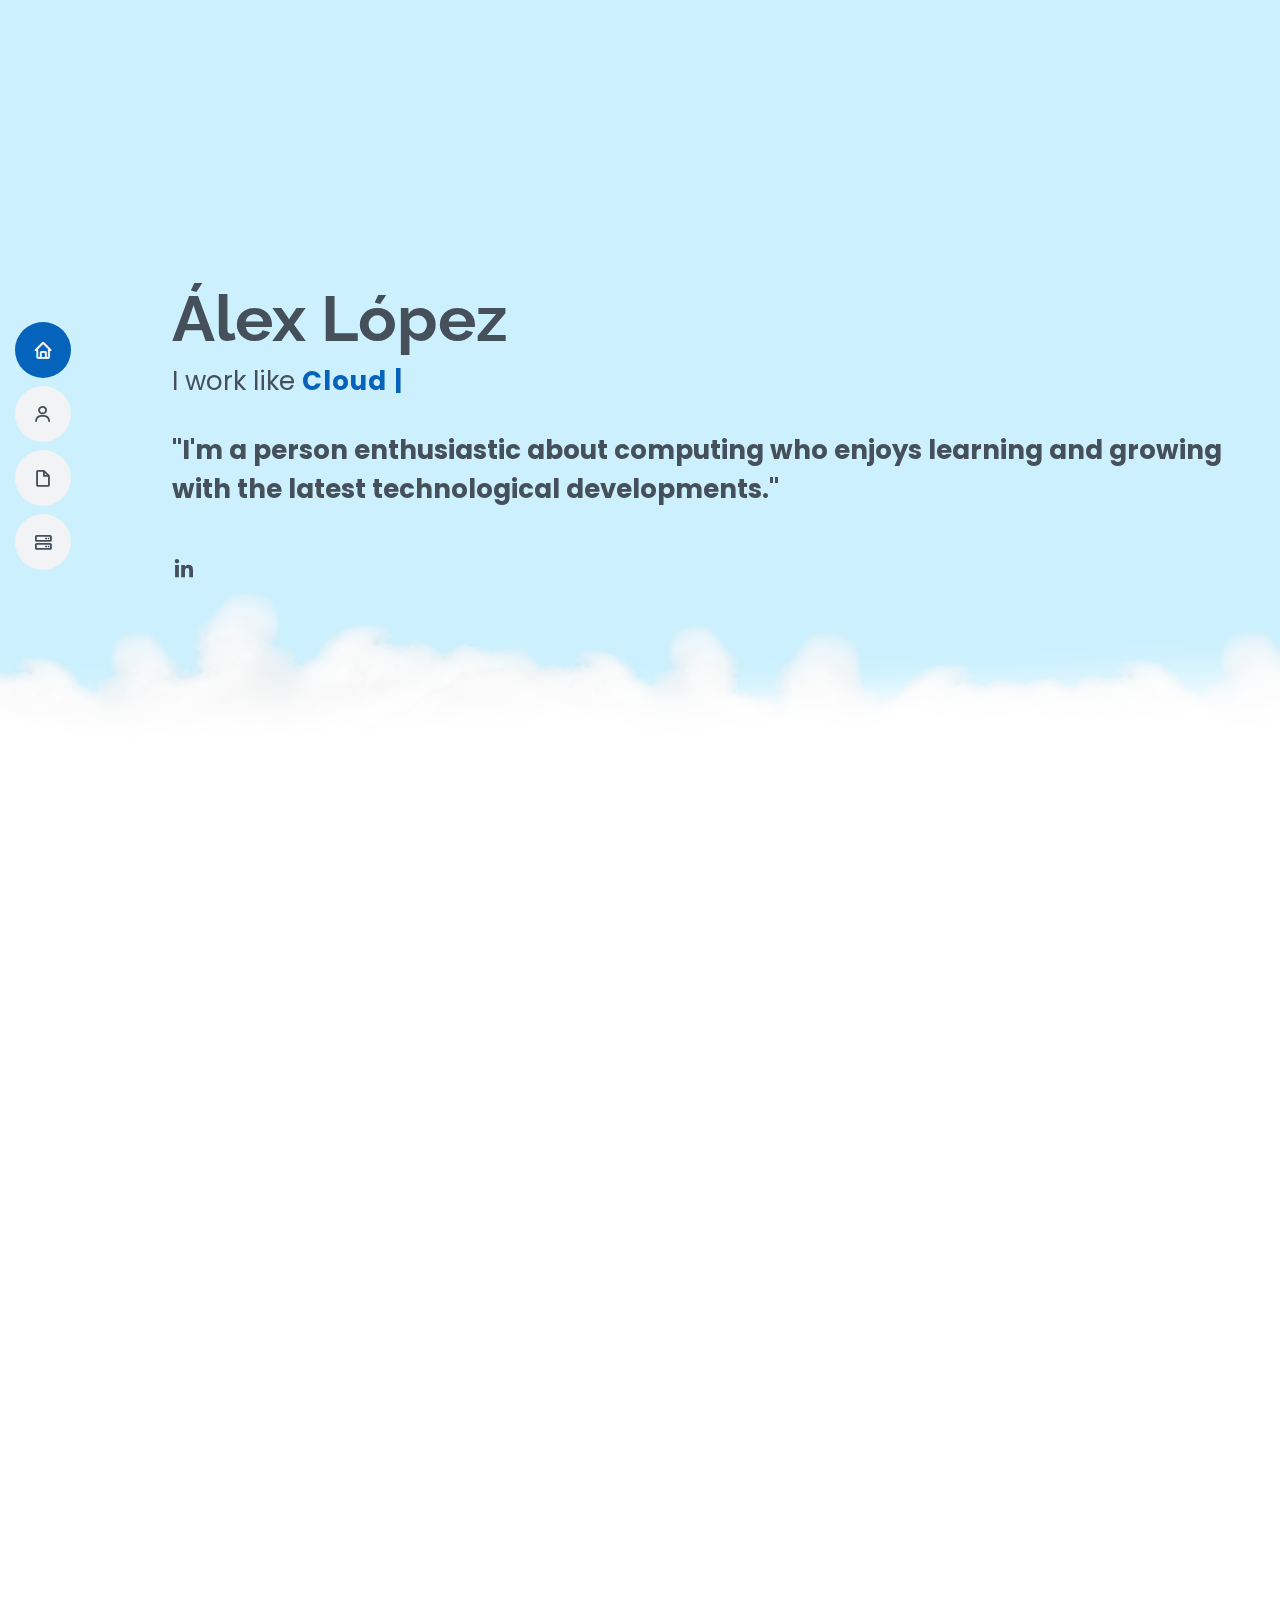
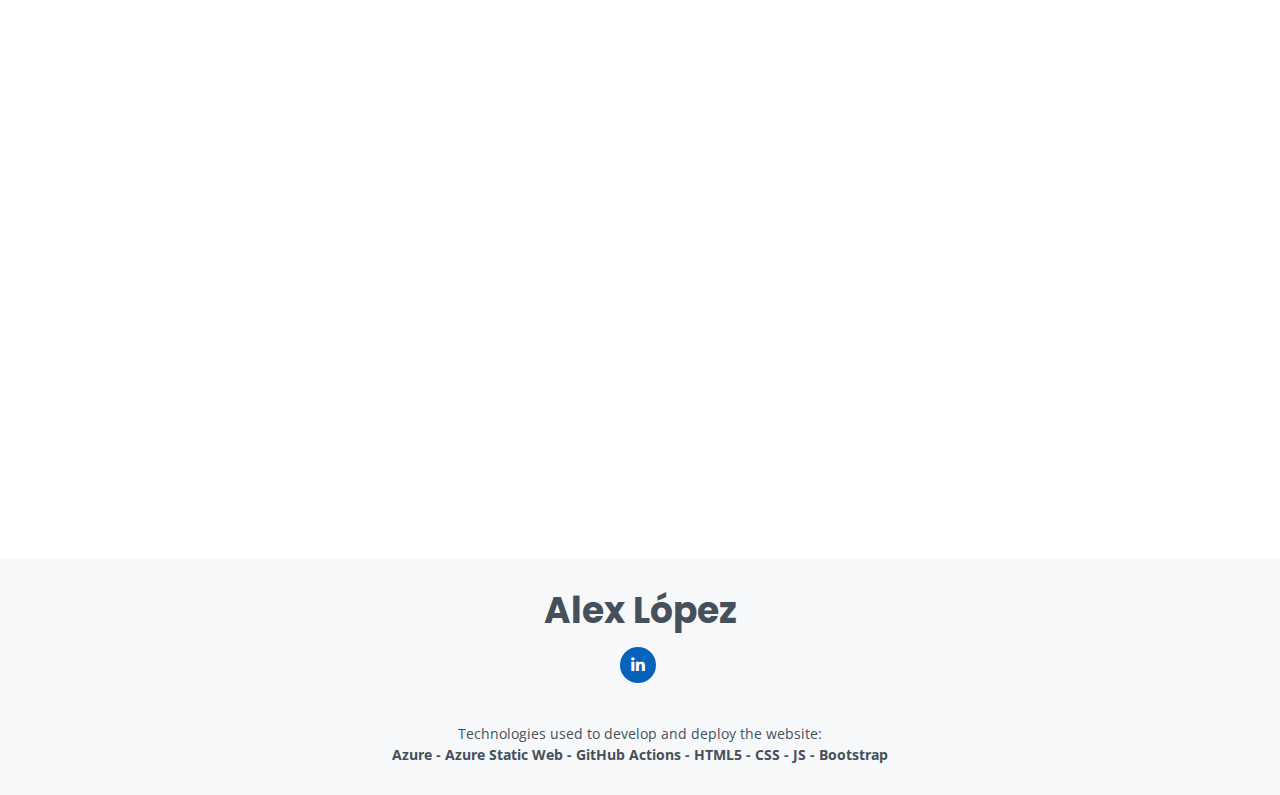
==== en/index.html @ 8ee9f68e "english version" ====
<!DOCTYPE html>
<html lang="en">

<head>
  <meta charset="utf-8">
  <meta content="width=device-width, initial-scale=1.0" name="viewport">

  <title>Alex - My Career</title>
  <meta content="" name="description">
  <meta content="" name="keywords">

  <!-- Favicons -->
  <link href="assets/img/favicon.png" rel="icon">
  <link href="assets/img/apple-touch-icon.png" rel="apple-touch-icon">

  <!-- Google Fonts -->
  <link href="https://fonts.googleapis.com/css?family=Open+Sans:300,300i,400,400i,600,600i,700,700i|Raleway:300,300i,400,400i,500,500i,600,600i,700,700i|Poppins:300,300i,400,400i,500,500i,600,600i,700,700i" rel="stylesheet">

  <!-- Vendor CSS Files -->
  <link href="assets/vendor/aos/aos.css" rel="stylesheet">
  <link href="assets/vendor/bootstrap/css/bootstrap.min.css" rel="stylesheet">
  <link href="assets/vendor/bootstrap-icons/bootstrap-icons.css" rel="stylesheet">
  <link href="assets/vendor/boxicons/css/boxicons.min.css" rel="stylesheet">
  <link href="assets/vendor/glightbox/css/glightbox.min.css" rel="stylesheet">
  <link href="assets/vendor/swiper/swiper-bundle.min.css" rel="stylesheet">

  <!-- Template Main CSS File -->
  <link href="assets/css/style.css" rel="stylesheet">

</head>

<body>

  <!-- ======= Mobile nav toggle button ======= -->
  <!-- <button type="button" class="mobile-nav-toggle d-xl-none"><i class="bi bi-list mobile-nav-toggle"></i></button> -->
  <i class="bi bi-list mobile-nav-toggle d-lg-none"></i>
  <!-- ======= Header ======= -->
  <header id="header" class="d-flex flex-column justify-content-center">

    <nav id="navbar" class="navbar nav-menu">
      <ul>
        <li><a href="#hero" class="nav-link scrollto active"><i class="bx bx-home"></i> <span>Inicio</span></a></li>
        <li><a href="#about" class="nav-link scrollto"><i class="bx bx-user"></i> <span>About me</span></a></li>
        <li><a href="#resume" class="nav-link scrollto"><i class="bx bx-file-blank"></i> <span>Summary</span></a></li>
        <li><a href="#services" class="nav-link scrollto"><i class="bx bx-server"></i> <span>Clients</span></a></li>
      
      </ul>
    </nav><!-- .nav-menu -->

  </header><!-- End Header -->

  <!-- ======= Hero Section ======= -->
  <section id="hero" class="d-flex flex-column justify-content-center">
    <div class="container" data-aos="zoom-in" data-aos-delay="100">
      <h1>Álex López</h1>
      <p>I work like <b> <span class="typed" data-typed-items="Cloud Engineer, Cloud Architect"></span></b></p>
      
      <div class="social-links">
        <p><b>"I'm a person enthusiastic about computing who enjoys learning and growing with the latest technological developments."</b></p><br> <br> 
        <a href="https://www.linkedin.com/in/alexlopeeez/" class="linkedin"><i class="bx bxl-linkedin"></i></a>
      </div><br>
    </div>
  </section><!-- End Hero -->
 

  <main id="main">

    <!-- ======= About Section ======= -->
    <section id="about" class="about">
      <div class="container" data-aos="fade-up">

        <div class="section-title">
          <h2>About me</h2>
        </div>

        <div class="row">
          <div class="col-lg-4">
            <img src="images/perfil.jpg" class="img-fluid" alt="">
          </div>
          <div class="col-lg-8 pt-4 pt-lg-0 content">
            <h3>Cloud Engineer & Architect</h3>
            <p class="fst-italic">
              I am a person who loves computing, enjoys learning and growing <br> with the latest technological developments. My goal is to develop and implement new architectures to current and new clients to increase and strengthen my knowledge in the cloud field.
            </p>
            <div class="row">
              <div class="col-lg-6">
                <ul>
                  <li><i class="bi bi-chevron-right"></i> <strong>Age: </strong> <span>27</span></li>
                  <li><i class="bi bi-chevron-right"></i> <strong>Website: </strong> <b><span>https://alexlopez.cloud</span></b></li>
                  <li><i class="bi bi-chevron-right"></i> <strong>City: </strong> <span>Barcelona</span></li>
                </ul>
              </div>
            </div>
            
          </div>
        </div>

      </div>
    </section><!-- End About Section -->

    <!-- ======= Certifications Section ======= -->
    <section id="facts" class="facts">
      <div class="container" data-aos="fade-up">

        <div class="section-title">
          <h2>Certifications</h2>
        </div>

 
          <center>
            <a href="https://www.credly.com/badges/01fa5ea0-a900-4f5b-8818-6e2129e21c71" title="HCTA0-003"><img src="images/terraform.png" alt="HCTA0-003-logo" height="120px" width="115px"></a>
            <a href="https://learn.microsoft.com/es-es/users/alexlopez-3442/credentials/d570cc03eaccaec3" title="AZ-900"><img src="images/az900.png" alt="az900-logo" height="110px" width="115px"></a>
            <a href="https://learn.microsoft.com/es-es/users/AlexLopez-3442/credentials/A94C7FD10663A4A2" title="AZ-104"> <img src="images/az104.png" alt="az104-logo" height="110px" width="115px"></a>
            <a href="https://learn.microsoft.com/es-es/users/alexlopez-3442/credentials/c91be4b3f3f4420e" title="AZ-304"><img src="images/az304.png" alt="az304-logo" height="110px" width="115px"></a>
          </center>



        

      </div>
    </section><!-- End Certification Section -->

    <!-- ======= Logros Section ======= -->
    <section id="facts" class="facts">
      <div class="container" data-aos="fade-up">

        <div class="section-title">
          <h2>Achievements</h2>
        </div>

        <div class="row">

          <div class="col-lg-3 col-md-6">
            <div class="count-box">
              <i class="bi bi-emoji-smile"></i>
              <span data-purecounter-start="0" data-purecounter-end="9" data-purecounter-duration="1" class="purecounter"></span>
              <p>Clients</p>
            </div>
          </div>

          <div class="col-lg-3 col-md-6 mt-5 mt-md-0">
            <div class="count-box">
              <i class="bi bi-journal-richtext"></i>
              <span data-purecounter-start="0" data-purecounter-end="45" data-purecounter-duration="1" class="purecounter"></span>
              <p>IT Projects</p>
            </div>
          </div>

          <div class="col-lg-3 col-md-6 mt-5 mt-lg-0">
            <div class="count-box">
              <i class="bi bi-headset"></i>
              <span data-purecounter-start="0" data-purecounter-end="6" data-purecounter-duration="1" class="purecounter"></span>
              <p>Years working on IT projects</p>
            </div>
          </div>

          <div class="col-lg-3 col-md-6 mt-5 mt-lg-0">
            <div class="count-box">
              <i class="bi bi-award"></i>
              <span data-purecounter-start="0" data-purecounter-end="9" data-purecounter-duration="1" class="purecounter"></span>
              <p>Courses and certifications</p>
            </div>
          </div>

        </div>

      </div>
    </section><!-- End Logros Section -->

    <!-- ======= Skills Section ======= -->
    

    <!-- ======= Resume Section ======= -->
    <section id="resume" class="resume">
      <div class="container" data-aos="fade-up">

        <div class="section-title">
          <h2>Summary</h2>
        </div>

        <div class="row">
          <div class="col-lg-6">

            <h3 class="resume-title">Education</h3>
            <div class="resume-item">
              <h4>LPIC-OT DevOps Tools Engineer para Administradores</h4>
              <h5>2024</h5>
              <p><b>Training course</b></p>
              <p><em>PUE Academy</em></p>
            </div>
            <div class="resume-item">
              <h4>Architecting on AWS</h4>
              <h5>2023</h5>
              <p><b>Training course</b></p>
              <p><em>CAS Training</em></p>
            </div>
            <div class="resume-item">
              <h4>Administration of computer systems and networks</h4>
              <h5>2016 - 2018</h5>
              <p><b>Certificate of Higher Education</b></p>
              <p><em>Cultural of Badalona</em></p>
            </div>
            <div class="resume-item">
              <h4>Switching and routing & network scaling</h4>
              <h5>2014 - 2018</h5>
              <p><b>Cisco - CCNA</b></p>
              <p><em>Cultural of Badalona</em></p>
            </div>
            <div class="resume-item">
              <h4>Computer systems and networks</h4>
              <h5>2014 - 2016</h5>
              <p><b>Vocational Education and Training</b></p>
              <p><em>Cultural of Badalona</em></p>
            </div>
          </div>
          <div class="col-lg-6">
            <h3 class="resume-title">Career Summary</h3>
            <div class="resume-item">
              <h4>Cloud Solutions Architect</h4>
              <h5>2024 - Present</h5>
              <p><em><b>Grup Mediapro</b> - Barcelona - Hybrid model</em></p>
              <ul>
                <li>I'm part of the <b>Architecture and Engineering department of the Information Technology and Security area at Grup Mediapro</b>. My goal is to lead, design, implement and facilitate the execution of migration, transformation and optimization projects, taking into account performance, security and scalability.</li>
              </ul>
            </div>
            <div class="resume-item">
              <h4>Cloud Engineer</h4>
              <h5>2022 - 2024</h5>
              <p><em><b>Innova-tsn</b> - Barcelona - Hybrid model</em></p>
              <ul>
                <li>I was part of the <b>Cloud department of Innova-tsn</b>, I was in charge of developing, deploying and managing <b>Azure</b> architectures for our clients.</li>
              </ul>
            </div>
            <div class="resume-item">
              <h4>Líder IT ORE</h4>
              <h5>2022 - 2023</h5>
              <p><em><b>Innova-tsn</b> - Barcelona - Hybrid model</em></p>
              <ul>
                <li><b>Team Leader IT of the ORE team - Oracle R Enterprise</b> for the client <b>Caixabank and group companies (CPC, VPC and BPI).</b></li>
              </ul>
            </div>
            <div class="resume-item">
              <h4>IT Consultant</h4>
              <h5>2019 - 2022</h5>
              <p><em><b>Innova-tsn</b> - Barcelona - Hybrid model</em></p>
              <ul>
                <li>He was part of the <b>ORE technical office at Caixabank and group of companies (VidaCaixa, CPC and
                  BPI)</b>, managed incidents and requests within the team. He also participated for 1 year in the
                  <b>Banc Sabadell</b> support team and carried out the deployment of a POC for <b>ABANCA</b>.
                </li>
              </ul>
            </div>
            <div class="resume-item">
              <h4>IT Administrator</h4>
              <h5>2018 - 2019</h5>
              <p><em><b>El Corte Inglés</b> - Barcelona - Modlo presenciale</em></p>
              <ul>
                <li>Formaba parte del <b>departamento de Sistemas de Información</b> y me encargaba de la gestión de
                  tickets de nivel 2 y gestión y soporte en proyectos cómo aperturas y renovaciones de numerosos
                  negocios en el sector de moda, alimentación y servicios.
                  
                </li>
              </ul>
            </div>
          </div>
        </div>

      </div>

      <center><a href="CV Álex Lopez 2024.pdf"><button type="button" class="btn btn-light">Download CV on .PDF</button></a> <!-- ======= &nbsp;&nbsp;-->
        </center>
    </section><!-- End Resume Section -->

    

    <!-- ======= Clientes Section ======= -->
    <section id="services" class="services">
      <div class="container" data-aos="fade-up">

        <div class="section-title">
          <h2>Clientes</h2>
        </div>

        <div class="row">

          <div class="col-lg-4 col-md-6 d-flex align-items-stretch" data-aos="zoom-in" data-aos-delay="100">
            <div class="icon-box iconbox-blue">
              <div class="icon">
                <img src="images/logo-GRUP-MEDIAPRO.png" alt="logo-grup-mediapro" height="90px" width="150px">
              </div>
              <!--<h4><a href="">Caixabank</a></h4>-->
              <p><b>Grup Mediapro</b> is a leading group in the European audiovisual sector, unique in 
                integration of content, production and audiovisual distribution. 
                Provides the creativity and technical solutions necessary to design, 
                produce and distribute any audiovisual or multichannel project.
                </p>
            </div>
          </div>

          <div class="col-lg-4 col-md-6 d-flex align-items-stretch" data-aos="zoom-in" data-aos-delay="100">
            <div class="icon-box iconbox-blue">
              <div class="icon">
                <img src="https://www.caixabank.com/deployedfiles/caixabank_com/css/Estaticos/images/caixaBank-logotipo-web.svg" alt="caixaBank-logotipo-web">
              </div>
              <!--<h4><a href="">Caixabank</a></h4>-->
              <p><b>Caixabank</b> is a leading financial group in the Spanish market, whose
                business is made up of banking and insurance, as well as investments in
                international banks and in the main companies in the service sector.
                </p>
            </div>
          </div>

          <div class="col-lg-4 col-md-6 d-flex align-items-stretch mt-4 mt-md-0" data-aos="zoom-in" data-aos-delay="200">
            <div class="icon-box iconbox-orange ">
              <div class="icon">
                <img src="images/bsab.png" alt="bancsabadell-logo" height="70px" width="140px">
              </div>
              <p><b>Banc Sabadell</b> is a Spanish bank founded in Sabadell. Your activities
                The main ones are commercial banking, business banking, banking
                corporate and private banking, with an orientation to international business.</p>
            </div>
          </div>

          <div class="col-lg-4 col-md-6 d-flex align-items-stretch mt-4 mt-lg-0" data-aos="zoom-in" data-aos-delay="300">
            <div class="icon-box iconbox-pink">
              <div class="icon">
                <img src="images/logo-negro.svg" alt="bde-logo">
              </div>
               <p><b>Banco de España</b> It is the national central bank, therefore, it plays a
                crucial role in the country's financial and economic system: Issuance of
                Currency, Banking Supervision, Monetary Policy, Reserve Management,
                Economic Research, Payment Clearing Service</p>
            </div>
          </div>

          <div class="col-lg-4 col-md-6 d-flex align-items-stretch mt-4" data-aos="zoom-in" data-aos-delay="100">
            <div class="icon-box iconbox-yellow">
              <div class="icon">
                <img src="images/elexonlogo.jpg" alt="elexon-logo" height="50px" width="170px">
              </div>
              <p><b>Elexon</b> is a British organization that plays a role
                fundamental in the operation and administration of the electricity market
                in the UK.</p>
            </div>
          </div>

          <div class="col-lg-4 col-md-6 d-flex align-items-stretch mt-4" data-aos="zoom-in" data-aos-delay="200">
            <div class="icon-box iconbox-red">
              <div class="icon">
                <img src="images/vlogo.png" alt="Veolia-logo" height="40px" width="170px">
              </div>
              <p><b>Veolia</b> is a French multinational company that specializes in
                environmental services, water management, waste management and energy.
                </p>
            </div>
          </div>

          <div class="col-lg-4 col-md-6 d-flex align-items-stretch mt-4" data-aos="zoom-in" data-aos-delay="300">
            <div class="icon-box iconbox-teal">
              <div class="icon">
                <img src="images/abancalogo.png" alt="abanca-logo" height="30px" width="170px">
              </div>
              <p><b>ABANCA</b> is a banking entity based in Galicia and is the result of the
                merger of several savings banks, and has become one of the banks
                most important in the northwest of Spain.</p>
            </div>
          </div>

          <div class="col-lg-4 col-md-6 d-flex align-items-stretch mt-4" data-aos="zoom-in" data-aos-delay="300">
            <div class="icon-box iconbox-teal">
              <div class="icon">
                <img src="images/Innova-tsn-logo.png" alt="innovatsn-logo" height="80px" width="170px">
              </div>
              <p><b>Innova-tsn</b> Leading consultancy in Advanced Analytics and Data Value, Big Data, Cloud
                Services, MLOps, DevOps and Artificial Intelligence.</p>
            </div>
          </div>

          <div class="col-lg-4 col-md-6 d-flex align-items-stretch mt-4" data-aos="zoom-in" data-aos-delay="300">
            <div class="icon-box iconbox-teal">
              <div class="icon">
                <img src="images/eci-logo.png" alt="abanca-logo" height="47px" width="170px">
              </div>
              <p><b>El Corte Inglés</b> is a global distribution group based in Spain,
                composed of companies of different formats, the main one being
                department stores, followed by internet sales.
                </p>
            </div>
          </div>

        </div>

      </div>
    </section><!-- End Clientes Section -->

  </main><!-- End #main -->

  <!-- ======= Footer ======= -->
  <footer id="footer">
    <div class="container">
      <h3>Alex López</h3>
      <div class="social-links">
        <a href="https://www.linkedin.com/in/alexlopeeez/" class="linkedin"><i class="bx bxl-linkedin"></i></a>
      </div>
      <div class="credits">
        <!-- All the links in the footer should remain intact. -->
        <!-- You can delete the links only if you purchased the pro version. -->
        <!-- Licensing information: [license-url] -->
        <!-- Purchase the pro version with working PHP/AJAX contact form: https://bootstrapmade.com/free-html-bootstrap-template-my-resume/ -->
        
      </div>
    </div>
    <h7>Technologies used to develop and deploy the website:</h7><br>
    <h9><b>Azure - Azure Static Web - GitHub Actions - HTML5 - CSS - JS - Bootstrap</b></h9>
  </footer><!-- End Footer -->

  <div id="preloader"></div>
  <a href="#" class="back-to-top d-flex align-items-center justify-content-center"><i class="bi bi-arrow-up-short"></i></a>

  <!-- Vendor JS Files -->
  <script src="assets/vendor/purecounter/purecounter_vanilla.js"></script>
  <script src="assets/vendor/aos/aos.js"></script>
  <script src="assets/vendor/bootstrap/js/bootstrap.bundle.min.js"></script>
  <script src="assets/vendor/glightbox/js/glightbox.min.js"></script>
  <script src="assets/vendor/isotope-layout/isotope.pkgd.min.js"></script>
  <script src="assets/vendor/swiper/swiper-bundle.min.js"></script>
  <script src="assets/vendor/typed.js/typed.umd.js"></script>
  <script src="assets/vendor/waypoints/noframework.waypoints.js"></script>
  <script src="assets/vendor/php-email-form/validate.js"></script>

  <!-- Template Main JS File -->
  <script src="assets/js/main.js"></script>

</body>

</html>
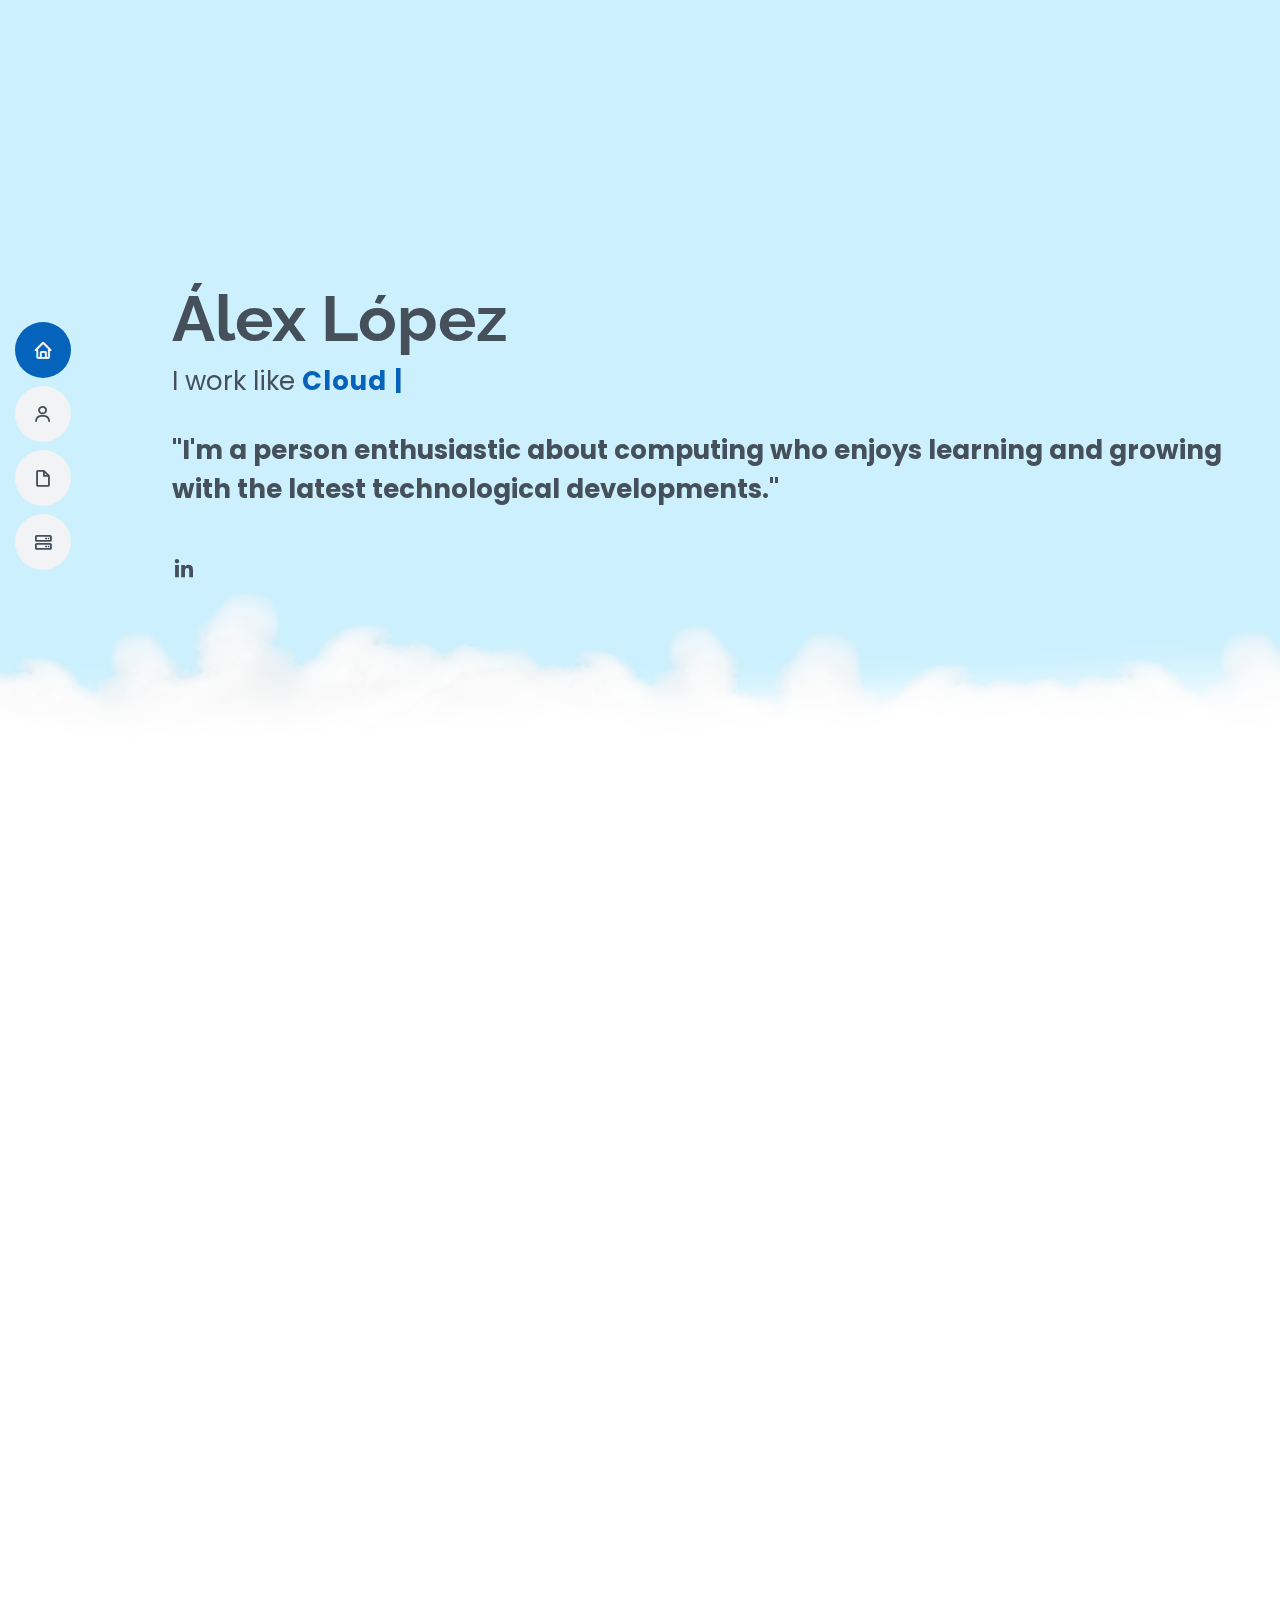
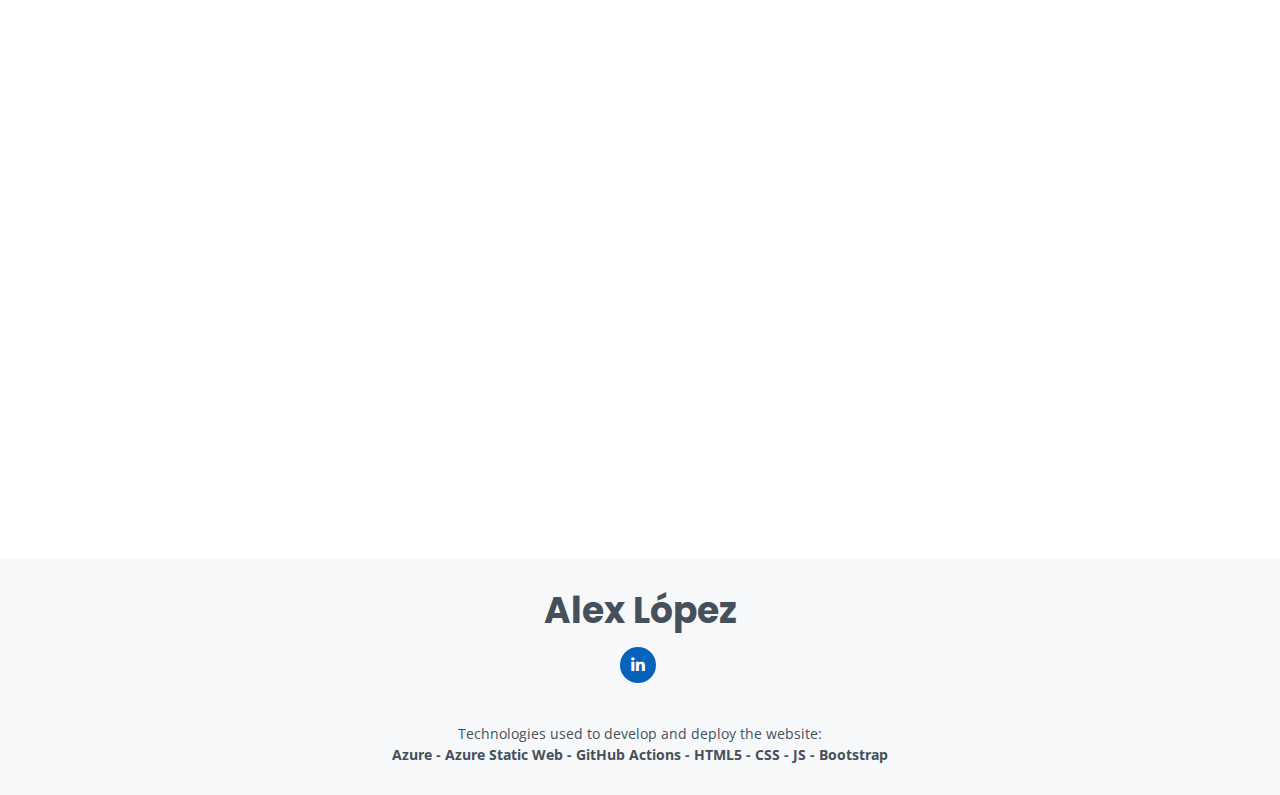
==== commit 8187b108: "english version" ====
--- a/en/index.html
+++ b/en/index.html
@@ -39,7 +39,7 @@
 
     <nav id="navbar" class="navbar nav-menu">
       <ul>
-        <li><a href="#hero" class="nav-link scrollto active"><i class="bx bx-home"></i> <span>Inicio</span></a></li>
+        <li><a href="#hero" class="nav-link scrollto active"><i class="bx bx-home"></i> <span>Home</span></a></li>
         <li><a href="#about" class="nav-link scrollto"><i class="bx bx-user"></i> <span>About me</span></a></li>
         <li><a href="#resume" class="nav-link scrollto"><i class="bx bx-file-blank"></i> <span>Summary</span></a></li>
         <li><a href="#services" class="nav-link scrollto"><i class="bx bx-server"></i> <span>Clients</span></a></li>
@@ -268,7 +268,7 @@
 
       </div>
 
-      <center><a href="CV Álex Lopez 2024.pdf"><button type="button" class="btn btn-light">Download CV on .PDF</button></a> <!-- ======= &nbsp;&nbsp;-->
+      <center><a href="CV Álex Lopez 2024.pdf"><button type="button" class="btn btn-light">Download CV</button></a> <!-- ======= &nbsp;&nbsp;-->
         </center>
     </section><!-- End Resume Section -->
 
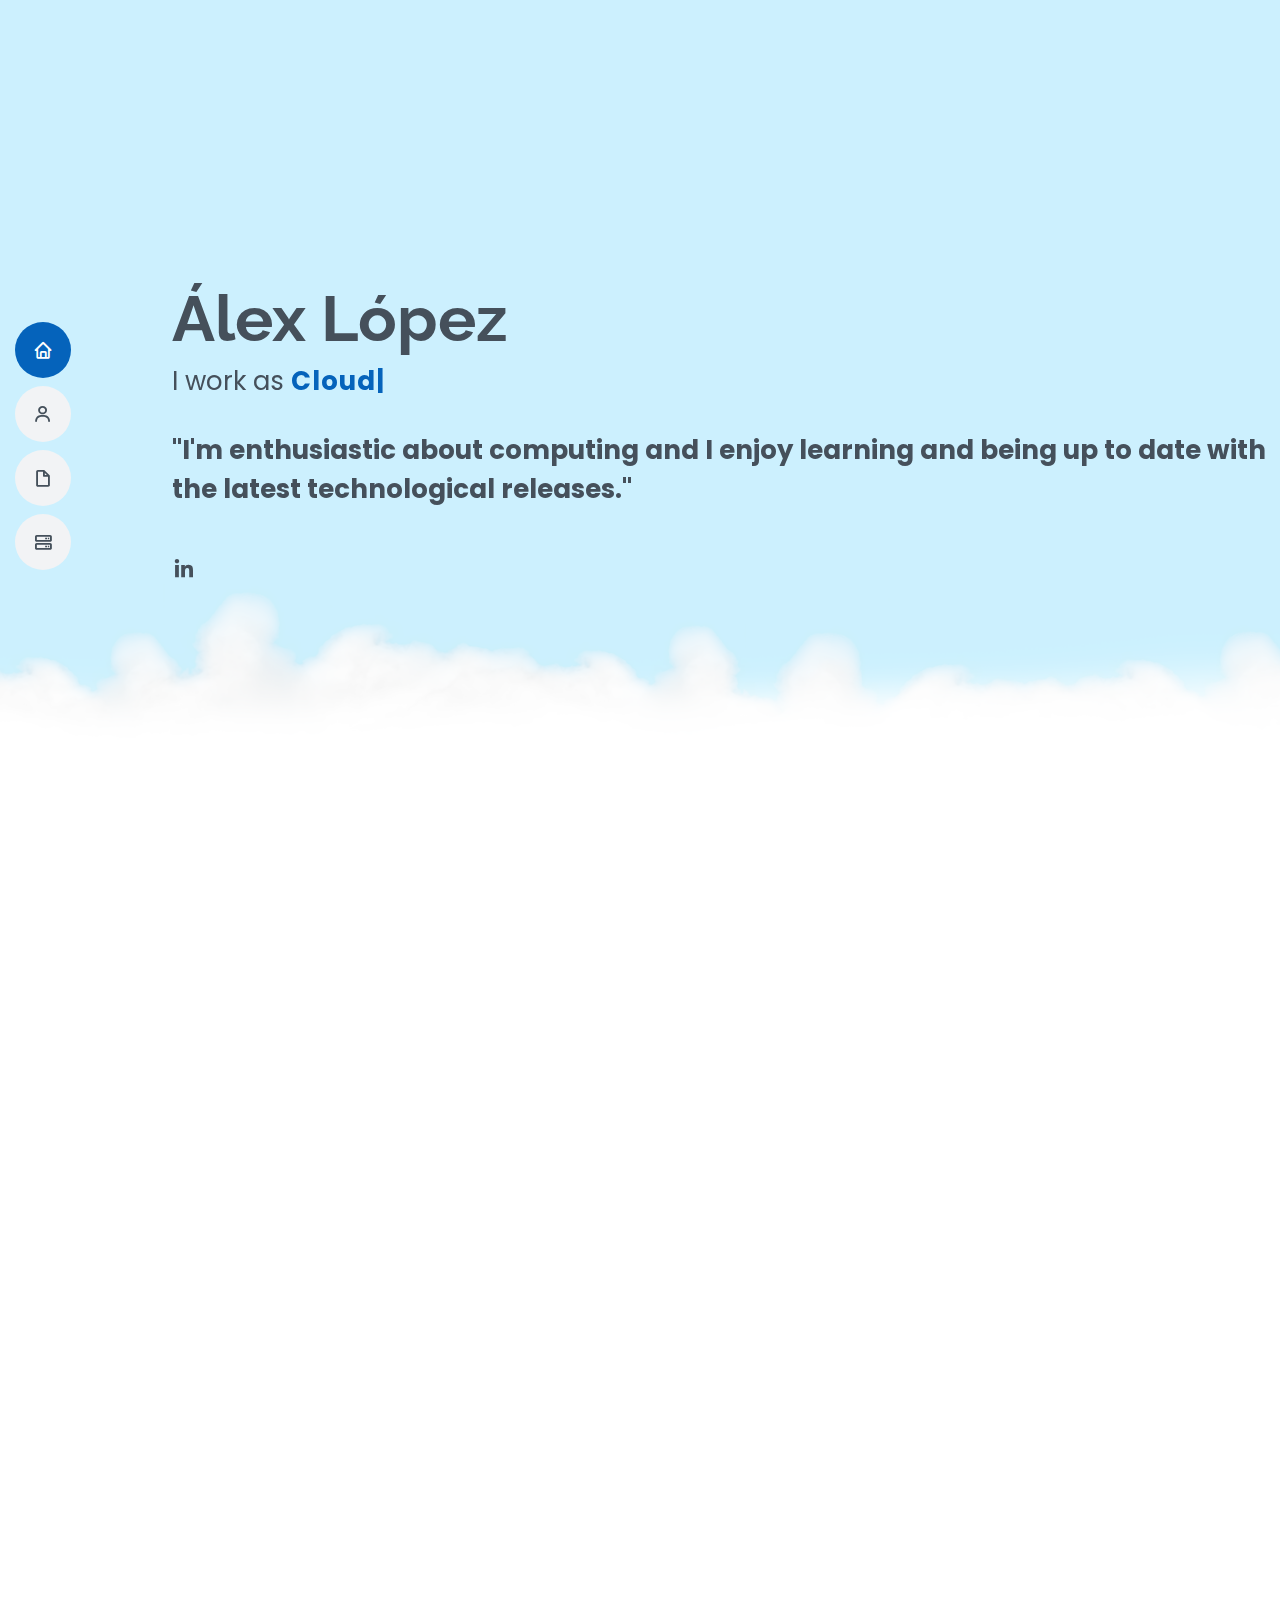
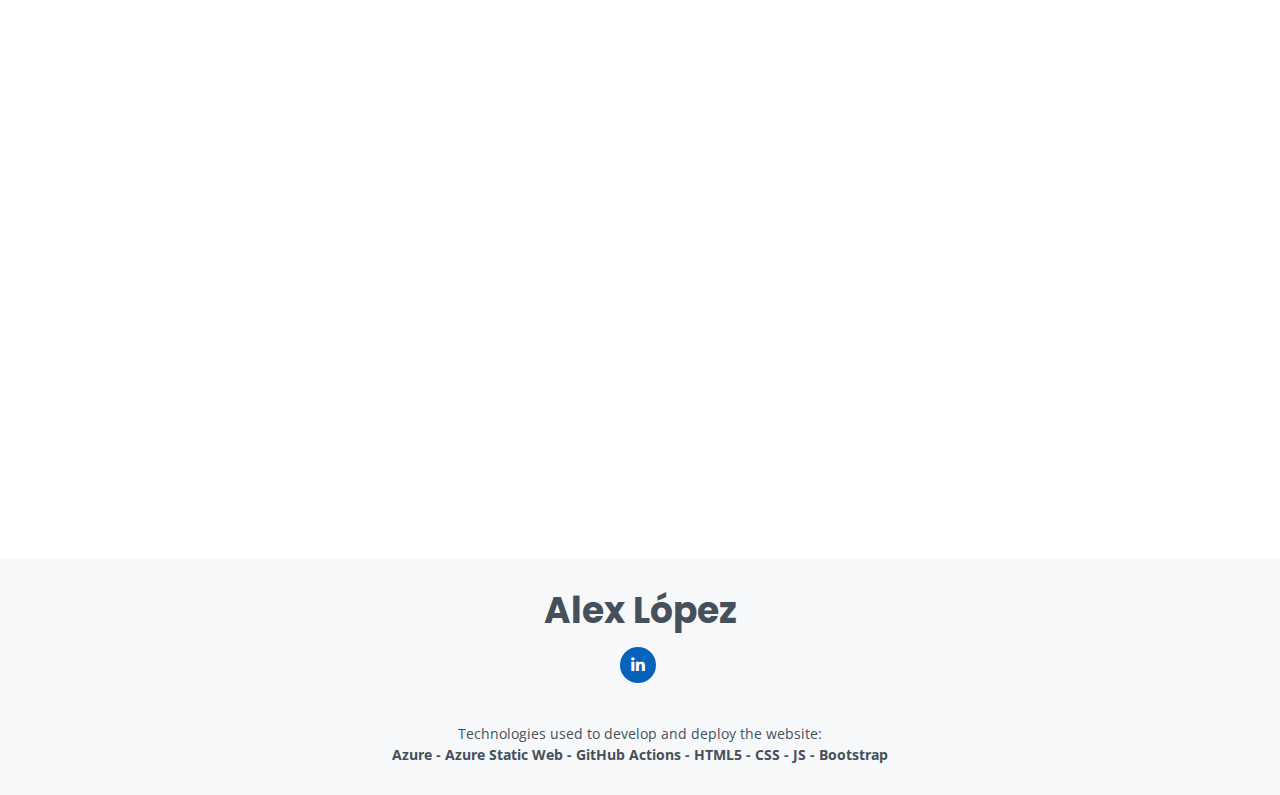
==== commit 502c7e18: "update en" ====
--- a/en/index.html
+++ b/en/index.html
@@ -53,10 +53,10 @@
   <section id="hero" class="d-flex flex-column justify-content-center">
     <div class="container" data-aos="zoom-in" data-aos-delay="100">
       <h1>Álex López</h1>
-      <p>I work like <b> <span class="typed" data-typed-items="Cloud Engineer, Cloud Architect"></span></b></p>
+      <p>I work as <b> <span class="typed" data-typed-items="Cloud Engineer, Cloud Architect"></span></b></p>
       
       <div class="social-links">
-        <p><b>"I'm a person enthusiastic about computing who enjoys learning and growing with the latest technological developments."</b></p><br> <br> 
+        <p><b>"I'm enthusiastic about computing and I enjoy learning and being up to date with the latest technological releases."</b></p><br> <br> 
         <a href="https://www.linkedin.com/in/alexlopeeez/" class="linkedin"><i class="bx bxl-linkedin"></i></a>
       </div><br>
     </div>
@@ -80,7 +80,7 @@
           <div class="col-lg-8 pt-4 pt-lg-0 content">
             <h3>Cloud Engineer & Architect</h3>
             <p class="fst-italic">
-              I am a person who loves computing, enjoys learning and growing <br> with the latest technological developments. My goal is to develop and implement new architectures to current and new clients to increase and strengthen my knowledge in the cloud field.
+              I'm a person who loves computing, enjoys learning and growing <br> with the latest technological developments. My goal is to develop and implement new architectures to current and new clients to increase and strengthen my knowledge in the cloud field.
             </p>
             <div class="row">
               <div class="col-lg-6">
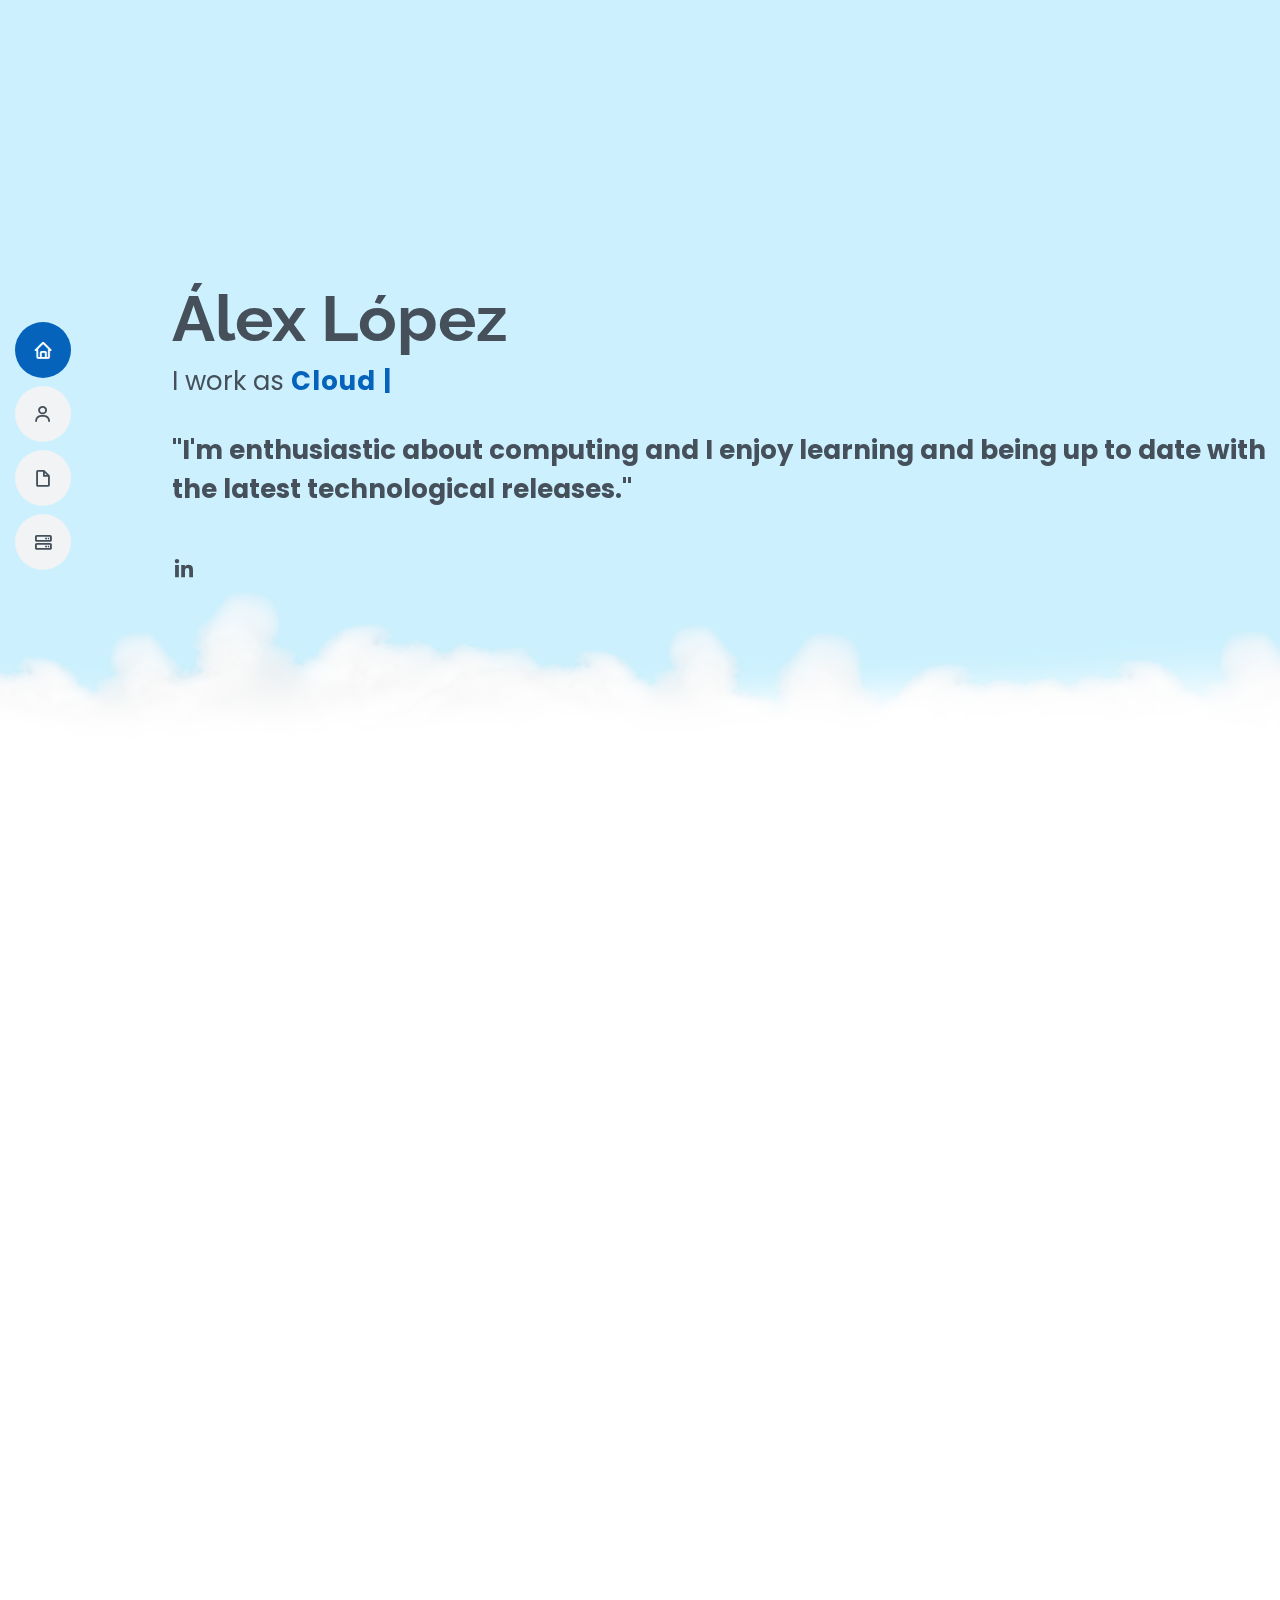
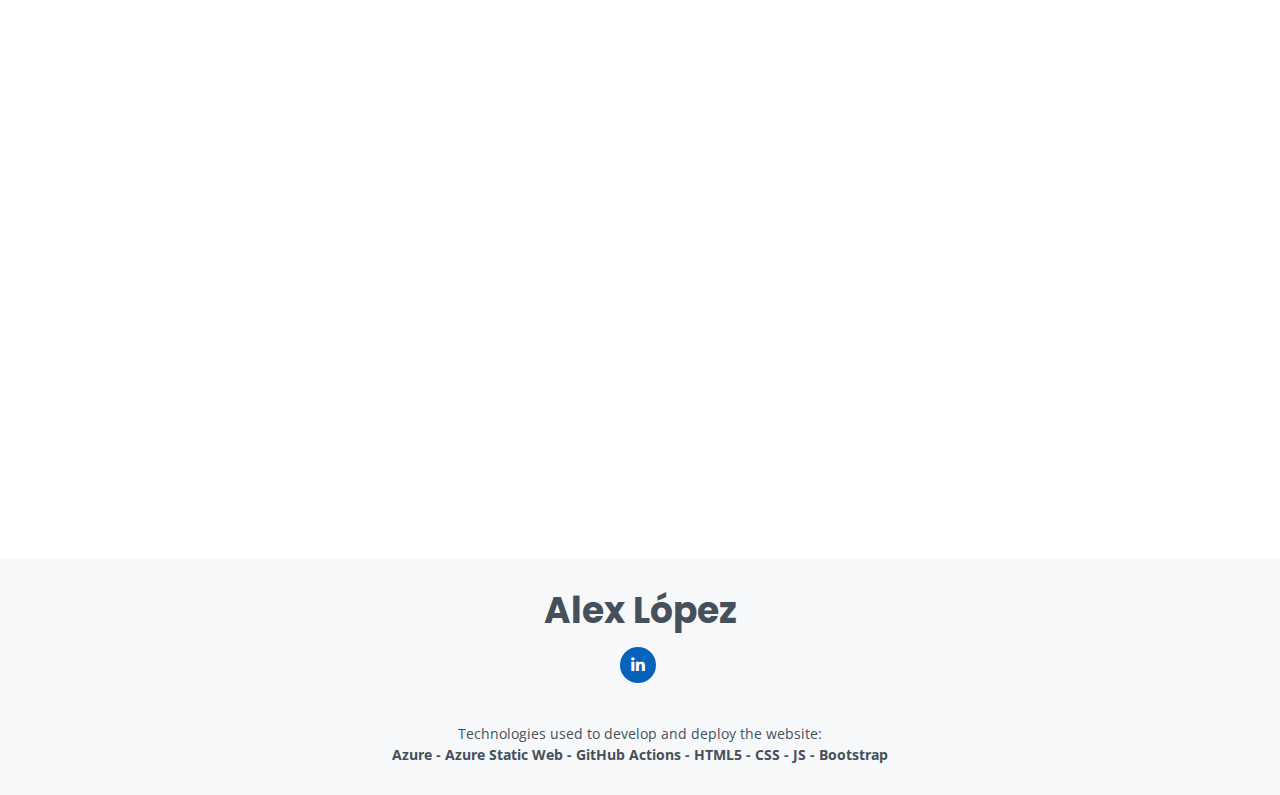
==== commit a4878345: "english version" ====
--- a/en/index.html
+++ b/en/index.html
@@ -80,7 +80,7 @@
           <div class="col-lg-8 pt-4 pt-lg-0 content">
             <h3>Cloud Engineer & Architect</h3>
             <p class="fst-italic">
-              I'm a person who loves computing, enjoys learning and growing <br> with the latest technological developments. My goal is to develop and implement new architectures to current and new clients to increase and strengthen my knowledge in the cloud field.
+              I'm a person who loves computing, I enjoy learning and being up to date with the latest technological releases.<br> My goal is to develop and implement new architectures to current and new clients to increase and strengthen my knowledge in the cloud field.
             </p>
             <div class="row">
               <div class="col-lg-6">
@@ -184,7 +184,7 @@
 
             <h3 class="resume-title">Education</h3>
             <div class="resume-item">
-              <h4>LPIC-OT DevOps Tools Engineer para Administradores</h4>
+              <h4>LPIC-OT DevOps Tools Engineer for Administrators</h4>
               <h5>2024</h5>
               <p><b>Training course</b></p>
               <p><em>PUE Academy</em></p>
@@ -221,7 +221,7 @@
               <h5>2024 - Present</h5>
               <p><em><b>Grup Mediapro</b> - Barcelona - Hybrid model</em></p>
               <ul>
-                <li>I'm part of the <b>Architecture and Engineering department of the Information Technology and Security area at Grup Mediapro</b>. My goal is to lead, design, implement and facilitate the execution of migration, transformation and optimization projects, taking into account performance, security and scalability.</li>
+                <li>I belong to the <b>Architecture and Engineering department of the Information Technology and Security area at Grup Mediapro</b>. My goal is to lead, design, implement and facilitate the execution of migration, transformation and optimization projects, taking into account performance, security and scalability.</li>
               </ul>
             </div>
             <div class="resume-item">
@@ -245,8 +245,8 @@
               <h5>2019 - 2022</h5>
               <p><em><b>Innova-tsn</b> - Barcelona - Hybrid model</em></p>
               <ul>
-                <li>He was part of the <b>ORE technical office at Caixabank and group of companies (VidaCaixa, CPC and
-                  BPI)</b>, managed incidents and requests within the team. He also participated for 1 year in the
+                <li>I was an essential member of the <b>ORE technical office at Caixabank and group of companies (VidaCaixa, CPC and
+                  BPI)</b>, managed incidents and requests within the team. For 1 year, I took part in the
                   <b>Banc Sabadell</b> support team and carried out the deployment of a POC for <b>ABANCA</b>.
                 </li>
               </ul>
@@ -254,12 +254,11 @@
             <div class="resume-item">
               <h4>IT Administrator</h4>
               <h5>2018 - 2019</h5>
-              <p><em><b>El Corte Inglés</b> - Barcelona - Modlo presenciale</em></p>
+              <p><em><b>El Corte Inglés</b> - Barcelona - On site model</em></p>
               <ul>
-                <li>Formaba parte del <b>departamento de Sistemas de Información</b> y me encargaba de la gestión de
-                  tickets de nivel 2 y gestión y soporte en proyectos cómo aperturas y renovaciones de numerosos
-                  negocios en el sector de moda, alimentación y servicios.
-                  
+                <li>I worked at the <b>Information Systems Department</b> and I was in charge of managing
+                  level 2 tickets and management and support in projects such as store openings and renewals of numerous
+                  businesses in the fashion, food and services industry.
                 </li>
               </ul>
             </div>
@@ -279,7 +278,7 @@
       <div class="container" data-aos="fade-up">
 
         <div class="section-title">
-          <h2>Clientes</h2>
+          <h2>Clients</h2>
         </div>
 
         <div class="row">
@@ -291,8 +290,8 @@
               </div>
               <!--<h4><a href="">Caixabank</a></h4>-->
               <p><b>Grup Mediapro</b> is a leading group in the European audiovisual sector, unique in 
-                integration of content, production and audiovisual distribution. 
-                Provides the creativity and technical solutions necessary to design, 
+                integration of content, production and audiovisual distribution. It
+                provides the requiered creativity and technical solutions to design, 
                 produce and distribute any audiovisual or multichannel project.
                 </p>
             </div>
@@ -305,8 +304,8 @@
               </div>
               <!--<h4><a href="">Caixabank</a></h4>-->
               <p><b>Caixabank</b> is a leading financial group in the Spanish market, whose
-                business is made up of banking and insurance, as well as investments in
-                international banks and in the main companies in the service sector.
+                business encompasses banking and insurances, as well as investments in
+                international banks and in the main companies in the service industry.
                 </p>
             </div>
           </div>
@@ -316,9 +315,9 @@
               <div class="icon">
                 <img src="images/bsab.png" alt="bancsabadell-logo" height="70px" width="140px">
               </div>
-              <p><b>Banc Sabadell</b> is a Spanish bank founded in Sabadell. Your activities
-                The main ones are commercial banking, business banking, banking
-                corporate and private banking, with an orientation to international business.</p>
+              <p><b>Banc Sabadell</b> is a spanish bank founded in Sabadell. It is one of the largest banking groups in Spain, 
+                offering a wide range of financial products and services, including retail banking, corporate banking, 
+                private banking, and asset management.</p>
             </div>
           </div>
 
@@ -327,10 +326,10 @@
               <div class="icon">
                 <img src="images/logo-negro.svg" alt="bde-logo">
               </div>
-               <p><b>Banco de España</b> It is the national central bank, therefore, it plays a
+               <p><b>Banco de España</b> it is the national central bank, therefore, it plays a
                 crucial role in the country's financial and economic system: Issuance of
                 Currency, Banking Supervision, Monetary Policy, Reserve Management,
-                Economic Research, Payment Clearing Service</p>
+                Economic Research, Payment Clearing Service... Are some of the main roles</p>
             </div>
           </div>
 
@@ -339,8 +338,7 @@
               <div class="icon">
                 <img src="images/elexonlogo.jpg" alt="elexon-logo" height="50px" width="170px">
               </div>
-              <p><b>Elexon</b> is a British organization that plays a role
-                fundamental in the operation and administration of the electricity market
+              <p><b>Elexon</b> is a British organization that plays an essential role in the operation and administration of the electricity market
                 in the UK.</p>
             </div>
           </div>
@@ -362,8 +360,8 @@
                 <img src="images/abancalogo.png" alt="abanca-logo" height="30px" width="170px">
               </div>
               <p><b>ABANCA</b> is a banking entity based in Galicia and is the result of the
-                merger of several savings banks, and has become one of the banks
-                most important in the northwest of Spain.</p>
+                merger of several savings banks, and has become one of the most important banks
+                in the northwest of Spain.</p>
             </div>
           </div>
 
@@ -372,7 +370,7 @@
               <div class="icon">
                 <img src="images/Innova-tsn-logo.png" alt="innovatsn-logo" height="80px" width="170px">
               </div>
-              <p><b>Innova-tsn</b> Leading consultancy in Advanced Analytics and Data Value, Big Data, Cloud
+              <p><b>Innova-tsn</b> leading consultancy in Advanced Analytics and Data Value, Big Data, Cloud
                 Services, MLOps, DevOps and Artificial Intelligence.</p>
             </div>
           </div>
@@ -383,7 +381,7 @@
                 <img src="images/eci-logo.png" alt="abanca-logo" height="47px" width="170px">
               </div>
               <p><b>El Corte Inglés</b> is a global distribution group based in Spain,
-                composed of companies of different formats, the main one being
+                composed of diferent, the main one being
                 department stores, followed by internet sales.
                 </p>
             </div>
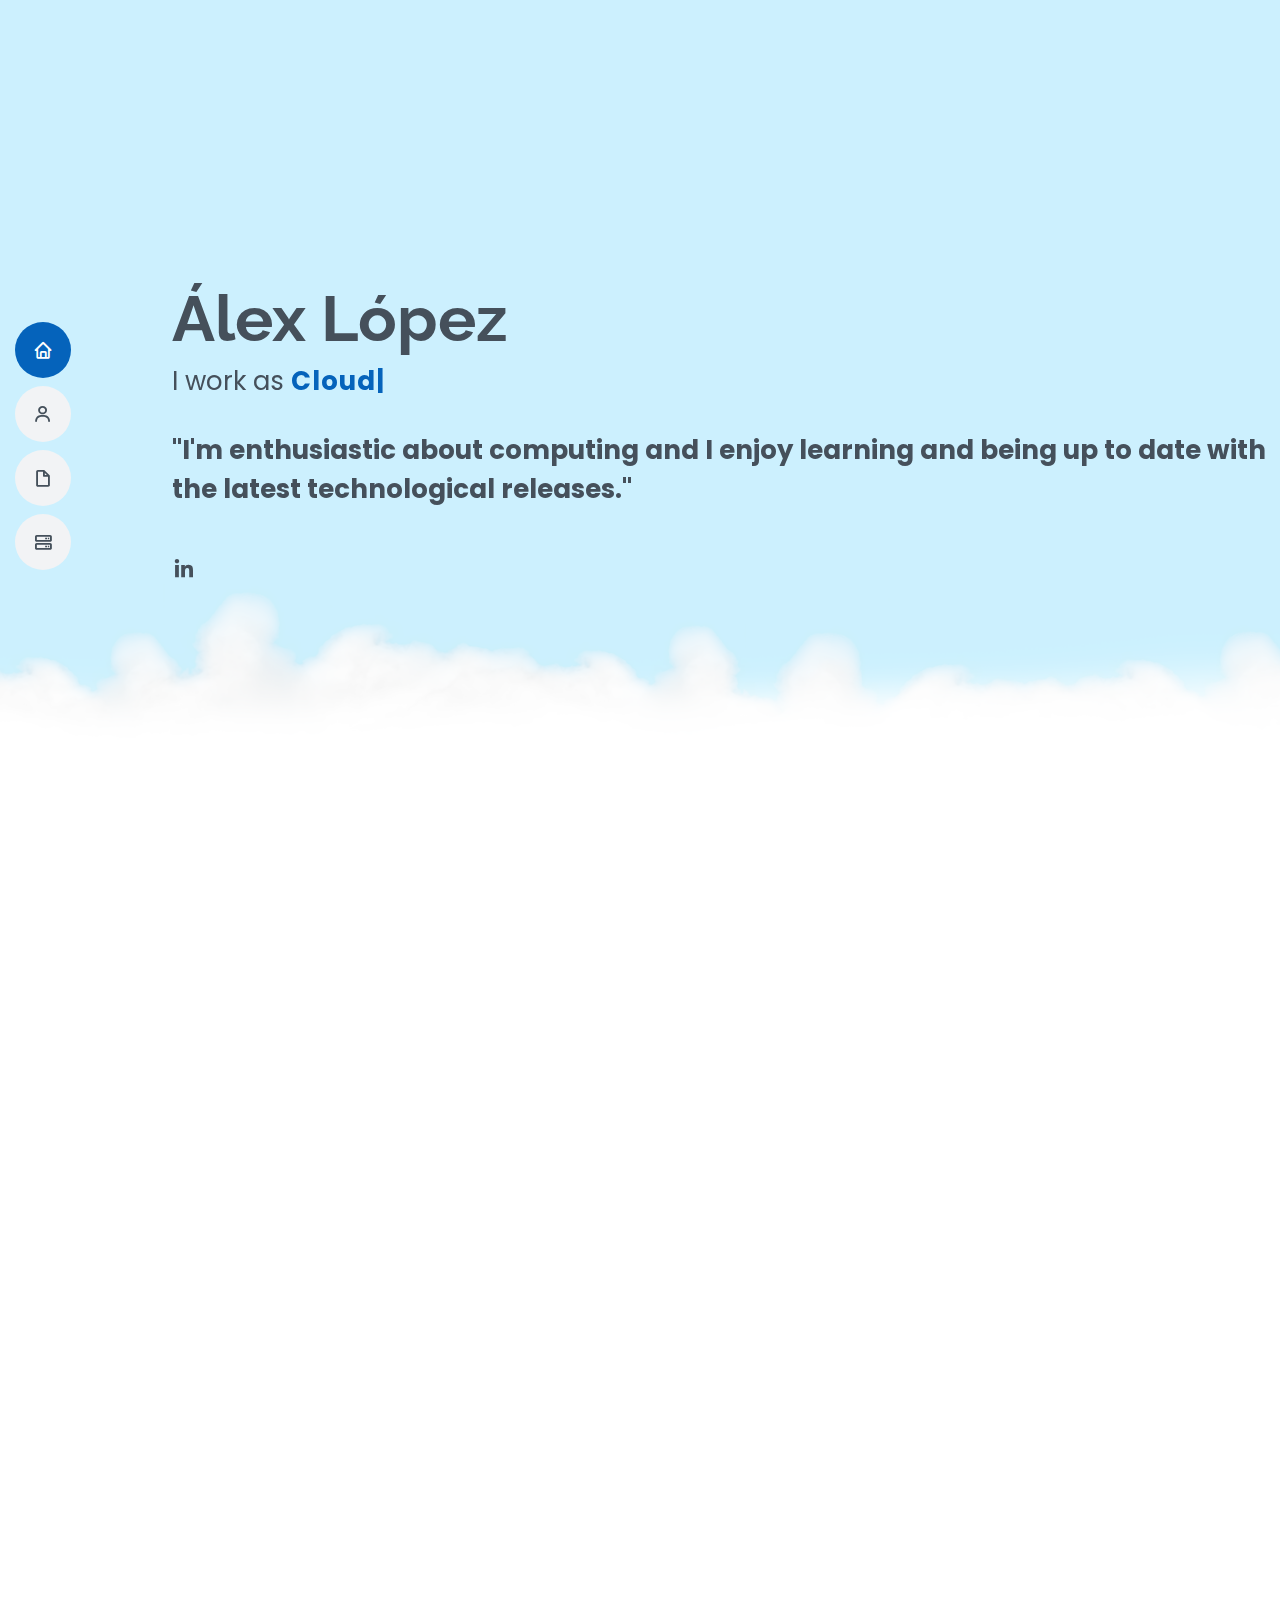
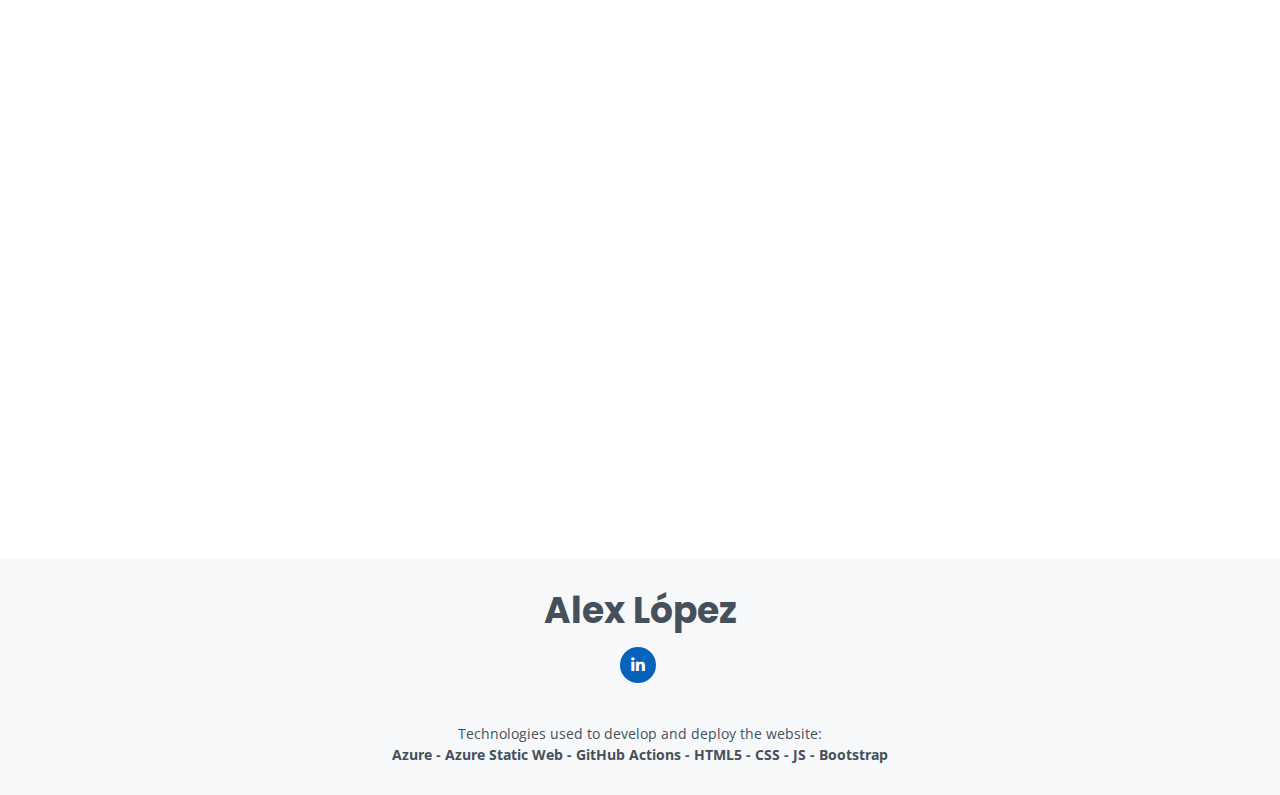
==== commit 72390227: "english version" ====
--- a/en/index.html
+++ b/en/index.html
@@ -267,8 +267,7 @@
 
       </div>
 
-      <center><a href="CV Álex Lopez 2024.pdf"><button type="button" class="btn btn-light">Download CV</button></a> <!-- ======= &nbsp;&nbsp;-->
-        </center>
+      <center><a href="CV_ENG.pdf"><button type="button" class="btn btn-light">Download CV</button></a> <!-- ======= &nbsp;&nbsp;--></center>
     </section><!-- End Resume Section -->
 
     
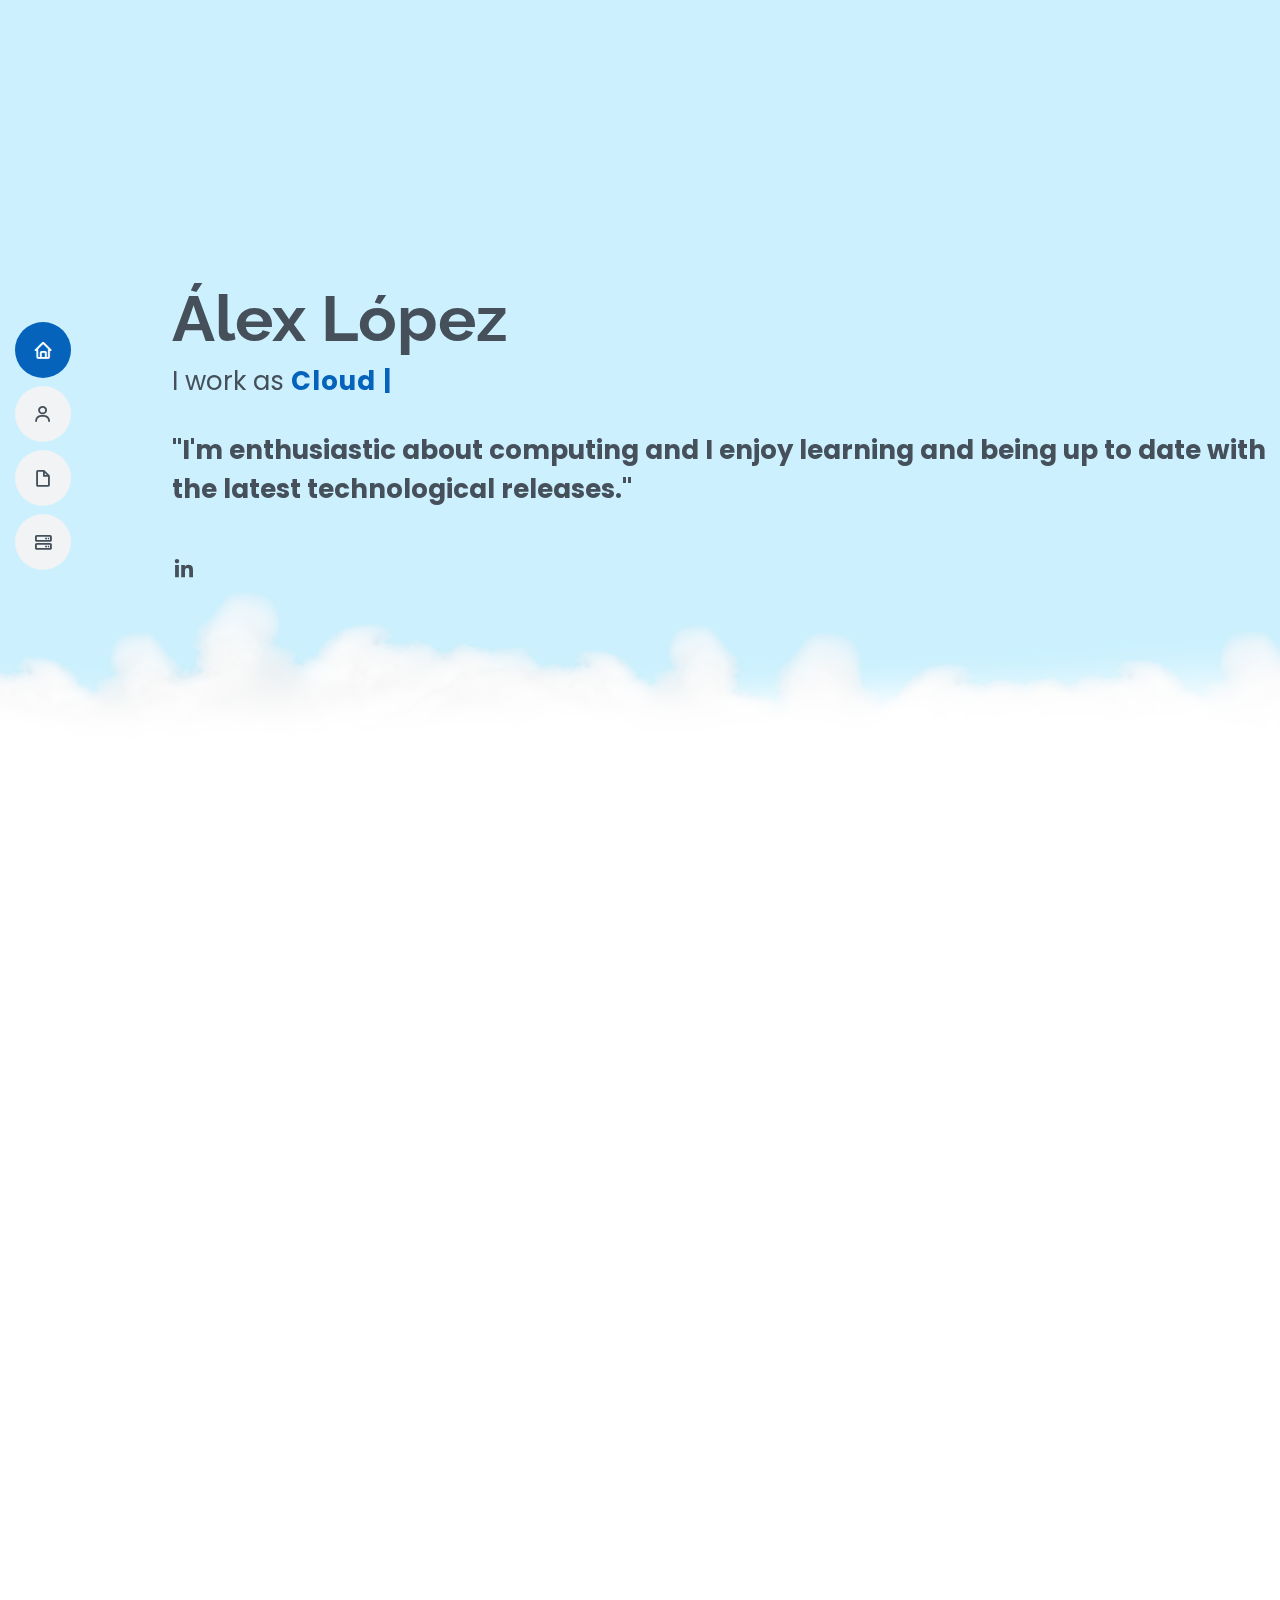
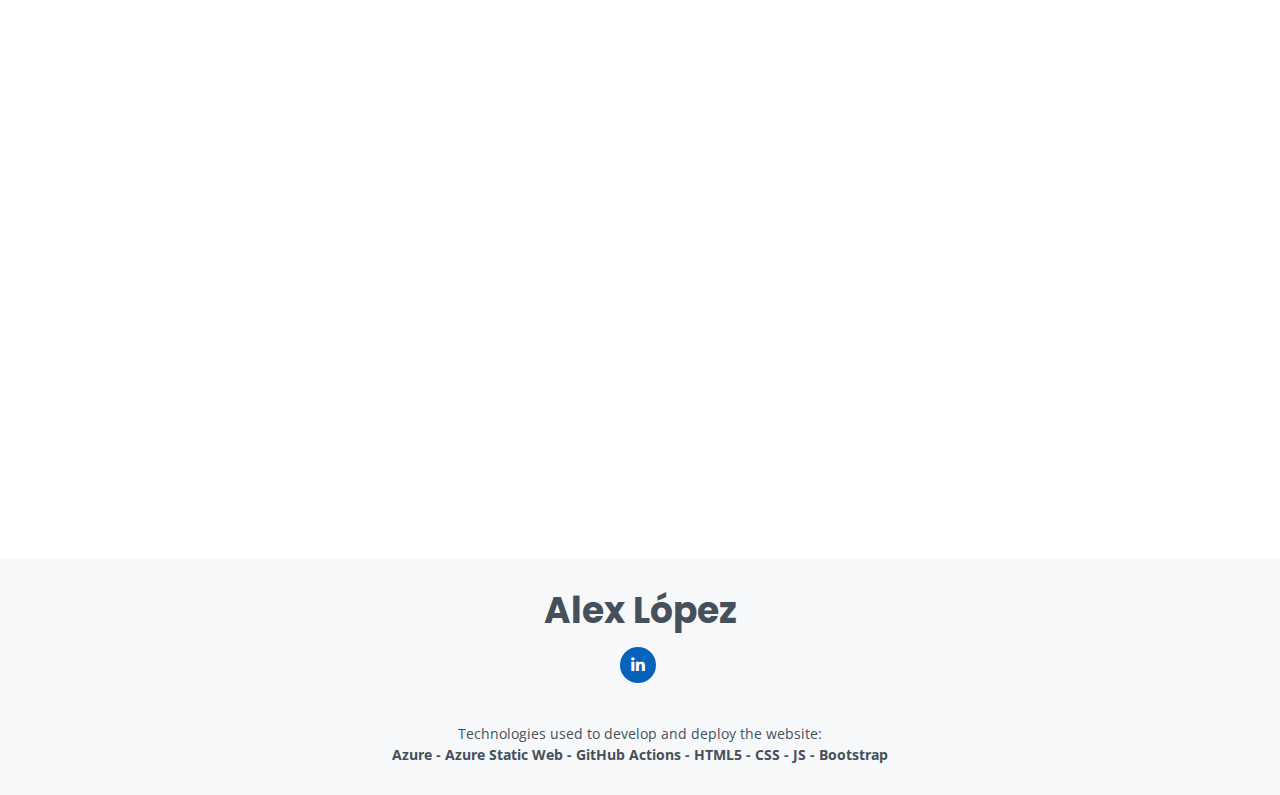
==== commit 08fed153: "english version" ====
--- a/en/index.html
+++ b/en/index.html
@@ -267,7 +267,7 @@
 
       </div>
 
-      <center><a href="CV_ENG.pdf"><button type="button" class="btn btn-light">Download CV</button></a> <!-- ======= &nbsp;&nbsp;--></center>
+      <center><a href="/en/CV_ENG.pdf"><button type="button" class="btn btn-light">Download CV</button></a> <!-- ======= &nbsp;&nbsp;--></center>
     </section><!-- End Resume Section -->
 
     
@@ -380,7 +380,7 @@
                 <img src="images/eci-logo.png" alt="abanca-logo" height="47px" width="170px">
               </div>
               <p><b>El Corte Inglés</b> is a global distribution group based in Spain,
-                composed of diferent, the main one being
+                composed of different, the main one being
                 department stores, followed by internet sales.
                 </p>
             </div>
